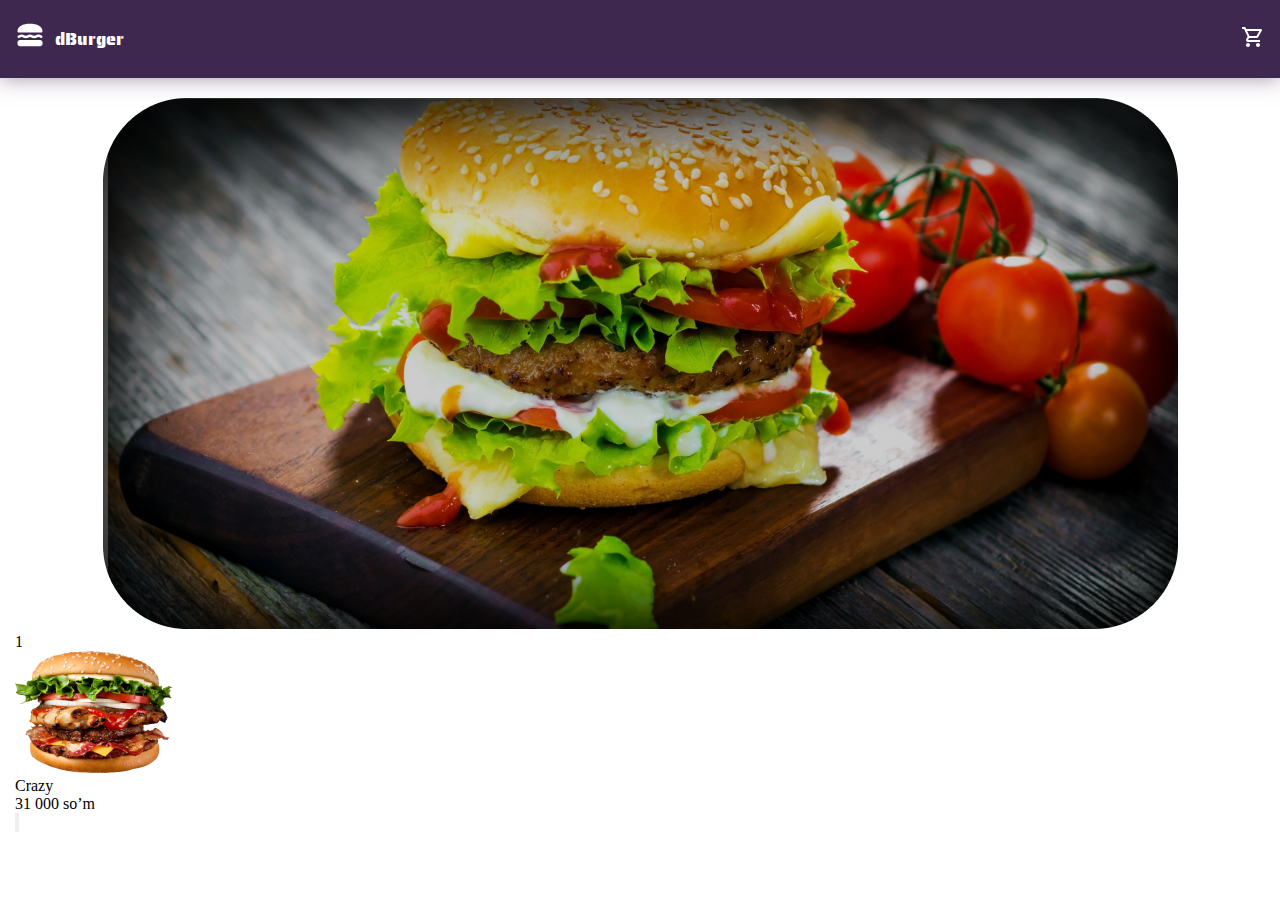
==== 5.6 BURGER/index.html @ 3641d4db "Add files via upload" ====
<!DOCTYPE html>
<html lang="en">

<head>
    <meta charset="UTF-8">
    <meta http-equiv="X-UA-Compatible" content="IE=edge">
    <meta name="viewport" content="width=device-width, initial-scale=1.0">
    <title>Document</title>
    <link rel="stylesheet" href="style/style.css">
</head>

<body>

    <div class="wrapper">
        <div class="wrapper__top">
            <div class="container wrapper__top-content">
                <a href="" class="logo">
                    dBurger
                </a>

                <div class="wrapper__top-right">
                    <button class="wrapper__top-btn">
                        <img src="image/Frame (1).svg" alt="" class="">
                    </button>
                    <div class="basket wrapper__top-basket">
                        <div class="basket__top">
                            <p class="basket-text">Savat</p>
                            <button class="basket__top-btnClose"></button>
                        </div>


                        <div class="basket__checklist">
                            <div class="basket__checklist-product">
                                <div class="basket__checklist-info">
                                    <img src="./image/image 1.png" alt="">
                                    <div class="basket__checklist-sub">
                                        <p class="basket__checklist-name">Crazy</p>
                                        <p class="basket__checklist-price"><span>32 000</span> сум</p>
                                    </div>
                                </div>
                                <div class="basket__checklist-counter">
                                    <button class="basket__checklist-symbol" data-symbol="-">-</button>
                                    <output class="basket__checklist-output">0</output>
                                    <button class="basket__checklist-symbol" data-symbol="+">+</button>
                                </div>
                            </div>
                        </div>

                        <div class="basket__bottom">
                            <p class="basket-text">Buyurtma qilish</p>
                            <p class="basket-text bastket__bottom-totalPrice">0</p>
                        </div>
                    </div>
                    <span class="wrapper__top-indicator">0</span>
                </div>
            </div>
        </div>
        <div class="wrapper__center">
            <img src="./image/image 5.png" alt="">
        </div>
        <div class="wrapper__bottom">
            <div class="container wrapper__bottom-content">
                <div class="wrapper__bottom-block" id="crazy">
                    <p class="wrapper__bottom-count">1</p>
                    <img src="./image/image 1.png" alt="" class="wrapper__bottom-image">
                    <p class="wrapper__bottom-name">Crazy</p>
                    <div class="wrapper__bottom-control">
                        <p class="wrapper__bottom-price">31 000 so’m</p>
                        <button class="wrapper__bottom-btn">
                            <img src="./image/" alt="">
                        </button>
                    </div>
                </div>
            </div>
        </div>
    </div>

    <script src="main.js"></script>
</body>

</html>
---- 5.6 BURGER/style/style.css ----
@import url("./font.css");

* {
    margin: 0;
    box-sizing: border-box;
    list-style: none;
    text-decoration: none;
    padding: 0;
}

:root {
    --darkViolet: #3E284F;
    --whiteGray: #F4F4F4;
    --black: #404040;
    --white: #FFFF;
    --fontSaira: 'sira'
}

body {
    font-family: 'OpenSans';
    background-color: var(--white);
}

.container {
    max-width: 1300px;
    width: 100%;
    margin: 0 auto;
    padding: 0 15px;
}

.wrapper__top {
    background-color: var(--darkViolet);
    box-shadow: 0px 0px 20px 0px #3E284F80;
    padding: 20px 0;
}

.wrapper__top-content {
    display: flex;
    justify-content: space-between;
    align-items: center;
}

.logo {
    font-family: var(--fontSaira);
    font-size: 18px;
    color: var(--white);
    text-decoration: none;
    line-height: 28px;
    display: flex;
    align-items: center;
}

.logo::before {
    content: url("../image/Frame.svg");
    margin-right: 10px;
}

.rapper__top-right {
    position: relative;

}

.wrapper__top-btn {
    border: none;
    outline: none;
    background: transparent;
    cursor: pointer;
    position: relative;
}

.wrapper__top-indicator {
    position: absolute;
    background: var(--white);
    width: 20px;
    height: 20px;
    border-radius: 50%;
    top: 20px;
    right: 39px;
    border: 1px solid var(--darkViolet);
    display: flex;
    justify-content: center;
    align-items: center;
    transition: 0.5s;
    font-size: 12px;
    color: var(--darkViolet);
    transform: scale(0);
}

.wrapper__top-indicator.active {
    transform: scale(1);
}

.wrapper__top-basket {
    position: absolute;
    bottom: -180px;
    right: -170px;
    width: 357px;
    height: 391px;
    border: 1px solid red;
    border-radius: 10px;
    box-shadow: 0px 0px 10px 0px rgba(0, 0, 0, 0.2);
    display: flex;
    flex-direction: column;
    justify-content: space-between;
    transition: 0.5s;
    transform: scale(0);
}

.wrapper__top-basket.active{
    transform: scale(1);
    bottom: -430px;
    right: -5px;
}

.basket__top {
    background: rgba(119, 81, 148, 1);
    border-radius: 10px 10px 0 0;
    padding: 14px 16px;
    display: flex;
    justify-content: space-between;
    align-items: center;
    position: relative;
}

.basket__top::after {
    content: url(../image/Polygon\ 1.svg);
    position: absolute;
    top: -16px;
    right: 11px;

}

.basket__top-btnClose {
    position: relative;
    width: 14px;
    height: 14px;
    background: transparent;
    border: none;
    outline: none;
    cursor: pointer;
}

.basket__top-btnClose::before {
    content: " ";
    width: 100%;
    height: 2px;
    background: var(--white);
    position: absolute;
    top: 50%;
    left: 0;
    transform: rotate(45deg);
}

.basket__top-btnClose::after {
    content: " ";
    width: 100%;
    height: 2px;
    background: var(--white);
    position: absolute;
    top: 50%;
    left: 0;
    transform: rotate(-45deg);
}

.basket-text {
    font-weight: 700;
    color: var(--white);
}

.basket__bottom {
    background: rgba(0, 164, 65, 1);
    box-shadow: 0px -4px 10px 0px rgba(0, 0, 0, 0.1);
    display: flex;
    justify-content: space-between;
    align-items: center;
    padding: 14px;
    border-radius: 0 0 10px 10px;
}

.basket__checklist-product{
    display: flex;
    padding: 16px;
    justify-content: space-between;
    align-items: center;
}

.basket__checklist-info{
    display: flex;
    align-items: center;
    justify-content: center;
}

.basket__checklist-info > img {
    width: 70px;
}

.basket__checklist-sub{
    margin-left: 10px;
}

.basket__checklist-name{
    font-family: var(--fontSaira);
    color: var(--black);
}

.basket__checklist{
    height: 100%;
}

.basket__checklist-counter{
    display: flex;
    justify-content: center;
    align-items: center;
    border-radius: 4px;
    overflow: hidden ;
}

.basket__checklist-symbol{
    width: 25px;
    height: 25px;
    border: none;
    background: rgba(187, 187, 187, 1);
    font-weight: 700;
    color: black;
    cursor: pointer;
    transition: 0.5s;
}

.basket__checklist-output{
    width: 25px;
    height: 25px;
    border: 0.5px solid rgba(187, 187, 187, 1);
    background-color: rgba(238, 238, 238, 1);
    text-align: center;
    font-weight: 700;
}

.basket__checklist-symbol[data-symbol="-"]:hover{
    background: red;
}

.basket__checklist-symbol[data-symbol="+"]:hover{
    background: green;
}

.wrapper__center{
    text-align: center;
    margin-top: 20px;
}
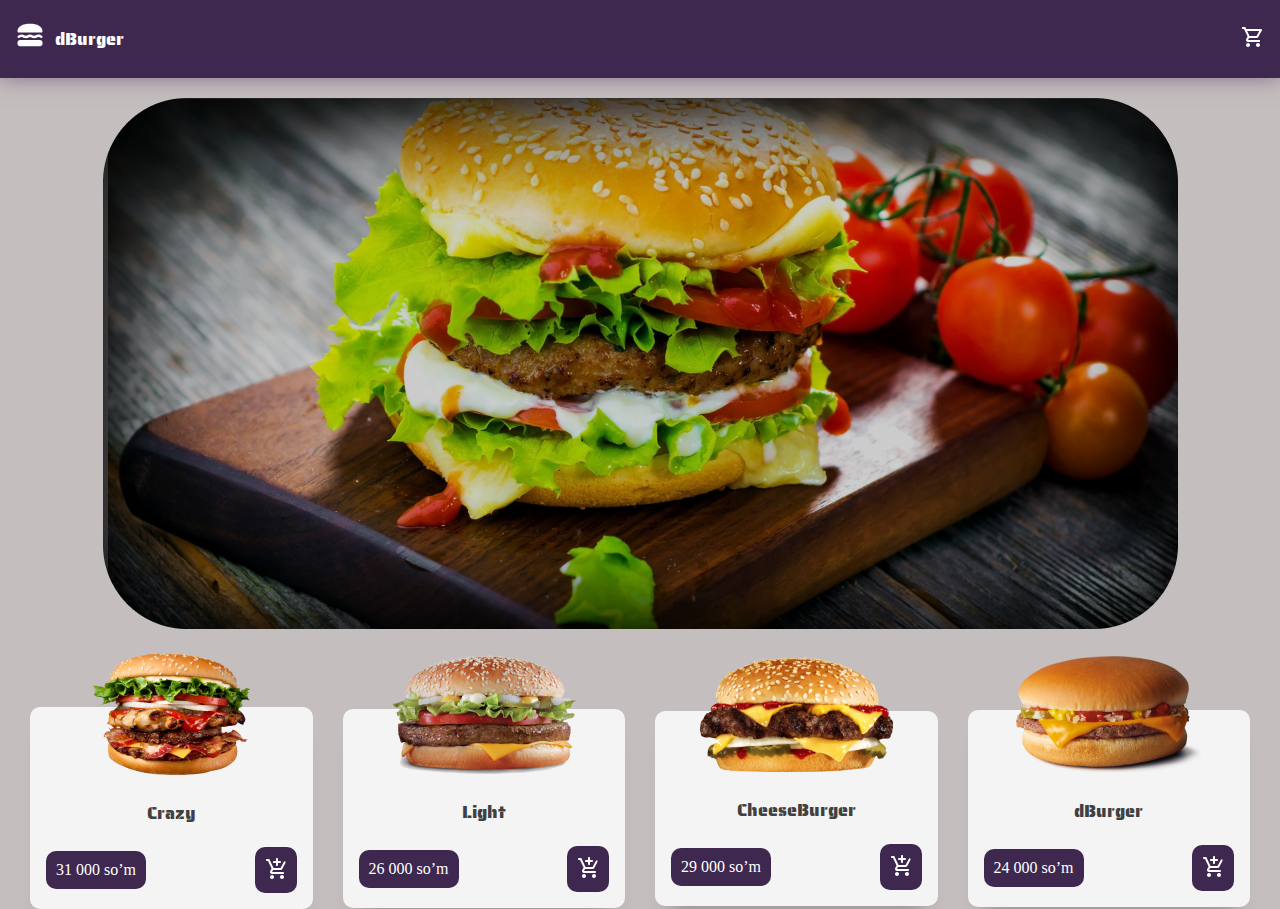
==== commit fdd69aa9: "Add files via upload" ====
--- a/5.6 BURGER/index.html
+++ b/5.6 BURGER/index.html
@@ -60,6 +60,7 @@
         </div>
         <div class="wrapper__bottom">
             <div class="container wrapper__bottom-content">
+
                 <div class="wrapper__bottom-block" id="crazy">
                     <p class="wrapper__bottom-count">1</p>
                     <img src="./image/image 1.png" alt="" class="wrapper__bottom-image">
@@ -67,10 +68,44 @@
                     <div class="wrapper__bottom-control">
                         <p class="wrapper__bottom-price">31 000 so’m</p>
                         <button class="wrapper__bottom-btn">
-                            <img src="./image/" alt="">
+                            <img src="./image/Vector.svg" alt="">
                         </button>
                     </div>
                 </div>
+                <div class="wrapper__bottom-block" id="light">
+                    <p class="wrapper__bottom-count">1</p>
+                    <img src="./image/image 2.png" alt="" class="wrapper__bottom-image">
+                    <p class="wrapper__bottom-name">Light</p>
+                    <div class="wrapper__bottom-control">
+                        <p class="wrapper__bottom-price">26 000 so’m</p>
+                        <button class="wrapper__bottom-btn">
+                            <img src="./image/Vector.svg" alt="">
+                        </button>
+                    </div>
+                </div>
+                <div class="wrapper__bottom-block" id="cheeseburger">
+                    <p class="wrapper__bottom-count">1</p>
+                    <img src="./image/image 3.png" alt="" class="wrapper__bottom-image">
+                    <p class="wrapper__bottom-name">CheeseBurger</p>
+                    <div class="wrapper__bottom-control">
+                        <p class="wrapper__bottom-price">29 000 so’m</p>
+                        <button class="wrapper__bottom-btn">
+                            <img src="./image/Vector.svg" alt="">
+                        </button>
+                    </div>
+                </div>
+                <div class="wrapper__bottom-block" id="dburger">
+                    <p class="wrapper__bottom-count">1</p>
+                    <img src="./image/image 4.png" alt="" class="wrapper__bottom-image">
+                    <p class="wrapper__bottom-name">dBurger</p>
+                    <div class="wrapper__bottom-control">
+                        <p class="wrapper__bottom-price">24 000 so’m</p>
+                        <button class="wrapper__bottom-btn">
+                            <img src="./image/Vector.svg" alt="">
+                        </button>
+                    </div>
+                </div>
+
             </div>
         </div>
     </div>
--- a/5.6 BURGER/style/style.css
+++ b/5.6 BURGER/style/style.css
@@ -106,7 +106,7 @@
     transform: scale(0);
 }
 
-.wrapper__top-basket.active{
+.wrapper__top-basket.active {
     transform: scale(1);
     bottom: -430px;
     right: -5px;
@@ -177,45 +177,45 @@
     border-radius: 0 0 10px 10px;
 }
 
-.basket__checklist-product{
+.basket__checklist-product {
     display: flex;
     padding: 16px;
     justify-content: space-between;
     align-items: center;
 }
 
-.basket__checklist-info{
+.basket__checklist-info {
     display: flex;
     align-items: center;
     justify-content: center;
 }
 
-.basket__checklist-info > img {
+.basket__checklist-info>img {
     width: 70px;
 }
 
-.basket__checklist-sub{
+.basket__checklist-sub {
     margin-left: 10px;
 }
 
-.basket__checklist-name{
+.basket__checklist-name {
     font-family: var(--fontSaira);
     color: var(--black);
 }
 
-.basket__checklist{
+.basket__checklist {
     height: 100%;
 }
 
-.basket__checklist-counter{
+.basket__checklist-counter {
     display: flex;
     justify-content: center;
     align-items: center;
     border-radius: 4px;
-    overflow: hidden ;
-}
-
-.basket__checklist-symbol{
+    overflow: hidden;
+}
+
+.basket__checklist-symbol {
     width: 25px;
     height: 25px;
     border: none;
@@ -226,7 +226,7 @@
     transition: 0.5s;
 }
 
-.basket__checklist-output{
+.basket__checklist-output {
     width: 25px;
     height: 25px;
     border: 0.5px solid rgba(187, 187, 187, 1);
@@ -235,16 +235,97 @@
     font-weight: 700;
 }
 
-.basket__checklist-symbol[data-symbol="-"]:hover{
+.basket__checklist-symbol[data-symbol="-"]:hover {
     background: red;
 }
 
-.basket__checklist-symbol[data-symbol="+"]:hover{
+.basket__checklist-symbol[data-symbol="+"]:hover {
     background: green;
 }
 
-.wrapper__center{
+.wrapper__center {
     text-align: center;
     margin-top: 20px;
 }
 
+body {
+    background: rgb(196, 190, 190);
+}
+
+.wrapper__bottom-block {
+    width: 306px;
+    background: var(--whiteGray);
+    border-radius: 10px;
+    box-shadow: 0px 20px 20px -15px #00000040;
+    text-align: center;
+    position: relative;
+    margin: 0 15px;
+}
+
+.wrapper__bottom-content {
+    margin-top: 74px;
+    display: flex;
+    justify-content: space-between;
+    align-items: center;
+}
+
+.wrapper__bottom-image {
+    margin-top: -54px;
+}
+
+.wrapper__bottom-name {
+    margin: 20px 0px;
+    font-size: 18px;
+    font-family: var(--fontSaira);
+    color: var(--black);
+}
+
+.wrapper__bottom-control {
+    display: flex;
+    justify-content: space-between;
+    align-items: center;
+    padding: 0px 16px 16px;
+}
+
+.wrapper__bottom-price {
+    padding: 10px;
+    background: var(--darkViolet);
+    font-weight: 700px;
+    border-radius: 10px;
+    color: white;
+}
+
+.wrapper__bottom-btn{
+    border: none;
+    outline: none;
+    border-radius: 10px;
+    padding: 11px;
+    cursor: pointer;
+    transition: 0.3s;
+    background: var(--darkViolet);
+}
+
+.wrapper__bottom-btn:hover{
+    background: green;
+}
+
+.wrapper__bottom-count{
+    position: absolute;
+    top: -15px;
+    right: -15px;
+    width: 30px;
+    height: 30px;
+    background: var(--darkViolet);
+    color: var(--white);
+    border-radius: 50%;
+    display: flex;
+    justify-content: center;
+    align-items: center;
+    border: 2px solid var(--white);
+    transform: scale(0);
+    transition: 0.5s;
+}
+
+.wrapper__bottom-count.active{
+    transform: scale(1);
+}